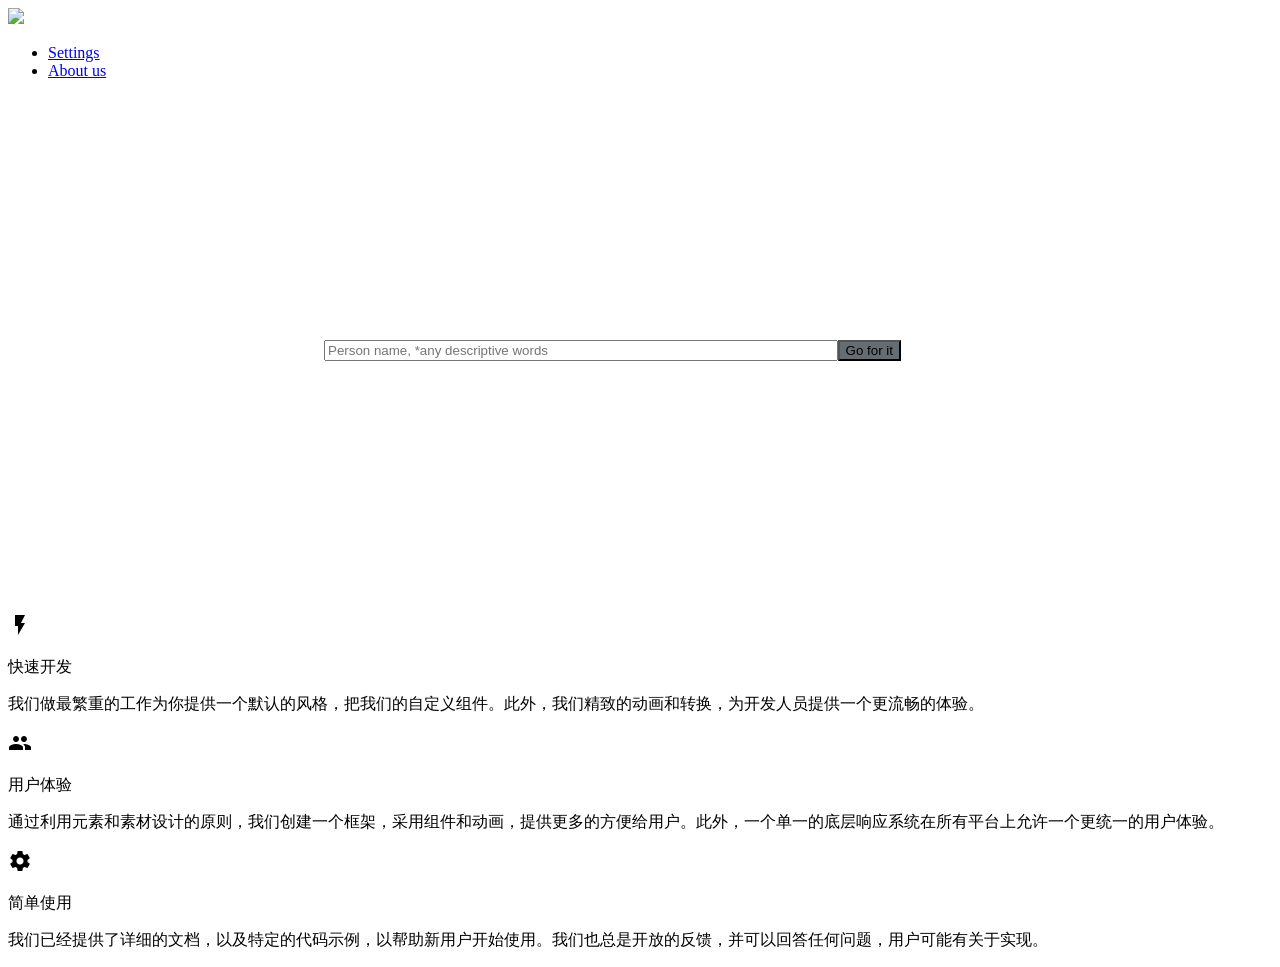
==== sw/search/templates/search/index.html @ ad189f3d "start ui project" ====
<!DOCTYPE html>
<html lang="en">
<head>
  <meta http-equiv="Content-Type" content="text/html; charset=UTF-8"/>
  <meta name="viewport" content="width=device-width, initial-scale=1, maximum-scale=1.0"/>
  <title>Login</title>

  <!-- CSS  -->
  <link href="https://fonts.googleapis.com/icon?family=Material+Icons" rel="stylesheet">
  <link href="/static/css/materialize.min.css" type="text/css" rel="stylesheet" media="screen,projection"/>
  <link href="/static/css/style.css" type="text/css" rel="stylesheet" media="screen,projection"/>
</head>

<body>

<div style="background-image:url(/static/image/bc.jpg);background-size:112% 100%;">
<nav class="transparent z-depth-0">
<div class="nav-wrapper">
  <!-- <a href="/index" class="brand-logo"><font face="futura">SearchWho</font></a> -->
  <a href="/index" class="brand-logo"><img src="/static/image/logo.png" width="50%"></a>
  <ul id="nav-mobile" class="right hide-on-med-and-down">
    <li><a href="#">Settings</a></li>
    <li><a href="#">About us</a></li>
  </ul>
</div>
</nav>

<div class="container">
<br><br><br><br><br>
<div style="text-align: center;font-family: zapfino,Verdana;font-size: 150%;color: #ffffff;">
    Search and Enjoy what You Will Find out
</div>
<br><br>
<div style="text-align: center;font-family: futura;font-size: 300%;color: #ffffff;">
    SEARCHWHO
</div>
<br><br>
    <form action="/search" method="get" style="overflow: auto;">
        <div class="file-field input-field" >
        <input placeholder="Person name, *any descriptive words" id="person_name" name="person" type="text" class="validate" style="color: white; width: 40%;float: left; margin-left: 25%;"><button class="btn waves-effect waves-light hoverable" type="submit" style="background-color:rgba(37,47,55,0.7);">Go for it</button>
        </div>
    </form>
</div>
<br><br><br><br><br><br><br><br><br><br><br><br>
</div>
<br><br>

<div class="container">
<div class="row">
    <div class="col s12 m4">
      <div class="center promo">
        <i class="material-icons">flash_on</i>
        <p class="promo-caption">快速开发</p>
        <p class="light center">我们做最繁重的工作为你提供一个默认的风格，把我们的自定义组件。此外，我们精致的动画和转换，为开发人员提供一个更流畅的体验。</p>
      </div>
    </div>

    <div class="col s12 m4">
      <div class="center promo">
        <i class="material-icons">group</i>
        <p class="promo-caption">用户体验</p>
        <p class="light center">通过利用元素和素材设计的原则，我们创建一个框架，采用组件和动画，提供更多的方便给用户。此外，一个单一的底层响应系统在所有平台上允许一个更统一的用户体验。</p>
      </div>
    </div>

    <div class="col s12 m4">
      <div class="center promo">
        <i class="material-icons">settings</i>
        <p class="promo-caption">简单使用</p>
        <p class="light center">我们已经提供了详细的文档，以及特定的代码示例，以帮助新用户开始使用。我们也总是开放的反馈，并可以回答任何问题，用户可能有关于实现。</p>
      </div>
    </div>
</div>
</div>
  <!--  Scripts-->
  <script type="text/javascript" src="/static/js/jquery.min.js"></script>
  <script type="text/javascript" src="/static/js/materialize.min.js"></script>
  </body>
</html>
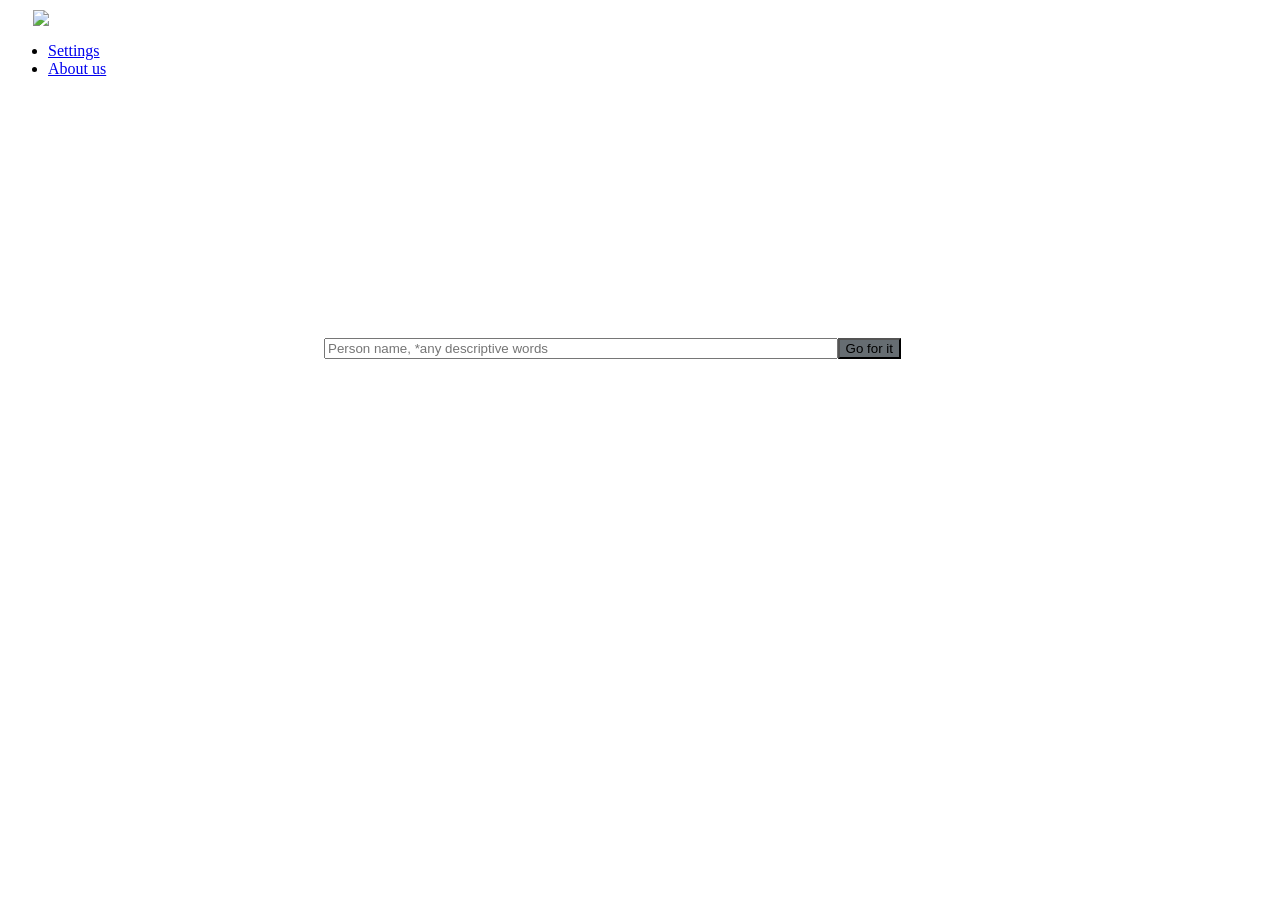
==== commit b4e01f4e: "update sw" ====
--- a/sw/search/templates/search/index.html
+++ b/sw/search/templates/search/index.html
@@ -10,7 +10,153 @@
   <link href="https://fonts.googleapis.com/icon?family=Material+Icons" rel="stylesheet">
   <link href="/static/css/materialize.min.css" type="text/css" rel="stylesheet" media="screen,projection"/>
   <link href="/static/css/style.css" type="text/css" rel="stylesheet" media="screen,projection"/>
+  <link href="/static/css/Icomoon/style.css" rel="stylesheet" type="text/css" />
+  <link href="/static/css/main.css" rel="stylesheet" type="text/css" />
+
 </head>
+
+<style>
+#loading{
+  background-color: #2c3e50;
+  opacity: 0.5;
+  height: 100%;
+  width: 100%;
+  position: fixed;
+  z-index: 1;
+  margin-top: 0px;
+  top: 0px;
+}
+#loading-center{
+  width: 100%;
+  height: 100%;
+  position: relative;
+}
+#loading-center-absolute {
+  position: absolute;
+  left: 50%;
+  top: 50%;
+  height: 50px;
+  width: 50px;
+  margin-top: -25px;
+  margin-left: -25px;
+   -ms-transform: rotate(45deg); 
+    -webkit-transform: rotate(45deg);
+    transform: rotate(45deg); 
+  -webkit-animation: loading-center-absolute 1.5s infinite;
+  animation: loading-center-absolute 1.5s infinite;
+
+}
+.object{
+  width: 25px;
+  height: 25px;
+  background-color: #FFF;
+  float: left;
+  
+}
+
+
+
+
+#object_one {
+  -webkit-animation: object_one 1.5s infinite;
+  animation: object_one 1.5s infinite;
+  }
+#object_two {
+  -webkit-animation: object_two 1.5s infinite;
+  animation: object_two 1.5s infinite;
+  }
+#object_three {
+  -webkit-animation: object_three 1.5s infinite;
+  animation: object_three 1.5s infinite;
+  }
+#object_four {
+  -webkit-animation: object_four 1.5s infinite;
+  animation: object_four 1.5s infinite;
+  }
+  
+
+@-webkit-keyframes loading-center-absolute {
+  100% { -webkit-transform: rotate(-45deg); }
+
+}
+
+@keyframes loading-center-absolute {
+  100% { 
+    transform:  rotate(-45deg);
+    -webkit-transform:  rotate(-45deg);
+  }
+}
+
+
+
+@-webkit-keyframes object_one {
+  25% { -webkit-transform: translate(0,-50px) rotate(-180deg); }
+  100% { -webkit-transform: translate(0,0) rotate(-180deg); }
+
+}
+
+@keyframes object_one {
+  25% { 
+    transform: translate(0,-50px) rotate(-180deg);
+    -webkit-transform: translate(0,-50px) rotate(-180deg);
+  } 
+  100% { 
+    transform: translate(0,0) rotate(-180deg);
+    -webkit-transform: translate(0,0) rotate(-180deg);
+  }
+}
+
+
+@-webkit-keyframes object_two {
+  25% { -webkit-transform: translate(50px,0) rotate(-180deg); }
+  100% { -webkit-transform: translate(0,0) rotate(-180deg); }
+}
+
+@keyframes object_two {
+  25% { 
+    transform: translate(50px,0) rotate(-180deg);
+    -webkit-transform: translate(50px,0) rotate(-180deg);
+  } 
+  100% { 
+    transform: translate(0,0) rotate(-180deg);
+    -webkit-transform: translate(0,0) rotate(-180deg);
+  }
+}
+
+@-webkit-keyframes object_three {
+  25% { -webkit-transform: translate(-50px,0) rotate(-180deg); }
+  100% { -webkit-transform: translate(0,0) rotate(-180deg); }
+}
+
+@keyframes object_three {
+  25% { 
+    transform:  translate(-50px,0) rotate(-180deg);
+    -webkit-transform:  translate(-50px,0) rotate(-180deg);
+  } 
+  100% { 
+    transform: translate(0,0) rotate(-180deg);
+    -webkit-transform: rtranslate(0,0) rotate(-180deg);
+  }
+}
+
+
+@-webkit-keyframes object_four {
+  25% { -webkit-transform: translate(0,50px) rotate(-180deg); }
+  100% { -webkit-transform: translate(0,0) rotate(-180deg); }
+}
+
+@keyframes object_four {
+  25% { 
+    transform: translate(0,50px) rotate(-180deg); 
+    -webkit-transform: translate(0,50px) rotate(-180deg);  
+  } 
+  100% { 
+    transform: translate(0,0) rotate(-180deg);
+    -webkit-transform: translate(0,0) rotate(-180deg);
+  }
+}
+
+</style>
 
 <body>
 
@@ -18,7 +164,7 @@
 <nav class="transparent z-depth-0">
 <div class="nav-wrapper">
   <!-- <a href="/index" class="brand-logo"><font face="futura">SearchWho</font></a> -->
-  <a href="/index" class="brand-logo"><img src="/static/image/logo.png" width="50%"></a>
+  <a href="/index" style="display: inline-block;margin-left: 2%"><img src="/static/image/logo.png" style="vertical-align: middle;"></a>
   <ul id="nav-mobile" class="right hide-on-med-and-down">
     <li><a href="#">Settings</a></li>
     <li><a href="#">About us</a></li>
@@ -38,13 +184,24 @@
 <br><br>
     <form action="/search" method="get" style="overflow: auto;">
         <div class="file-field input-field" >
-        <input placeholder="Person name, *any descriptive words" id="person_name" name="person" type="text" class="validate" style="color: white; width: 40%;float: left; margin-left: 25%;"><button class="btn waves-effect waves-light hoverable" type="submit" style="background-color:rgba(37,47,55,0.7);">Go for it</button>
+        <input placeholder="Person name, *any descriptive words" id="person_name" name="person" type="text" class="validate" style="color: white; width: 40%;float: left; margin-left: 25%;"><button class="btn waves-effect waves-light hoverable" type="submit" id="submit-btn" style="background-color:rgba(37,47,55,0.7);">Go for it</button>
         </div>
     </form>
 </div>
 <br><br><br><br><br><br><br><br><br><br><br><br>
 </div>
 <br><br>
+
+<div id="loading" style="display: none;">
+<div id="loading-center">
+<div id="loading-center-absolute">
+<div class="object" id="object_one"></div>
+<div class="object" id="object_two"></div>
+<div class="object" id="object_three"></div>
+<div class="object" id="object_four"></div>
+</div>
+</div>
+
 
 <div class="container">
 <div class="row">
@@ -76,5 +233,14 @@
   <!--  Scripts-->
   <script type="text/javascript" src="/static/js/jquery.min.js"></script>
   <script type="text/javascript" src="/static/js/materialize.min.js"></script>
+  <script type="text/javascript" src="/static/js/main.js"></script>
+  <script type="text/javascript">
+    $(document).ready(function(){
+      $("#submit-btn").click(function(){
+        console.log("FUCK!");
+        $("#loading").show();
+      });
+    });
+  </script>
   </body>
 </html>
